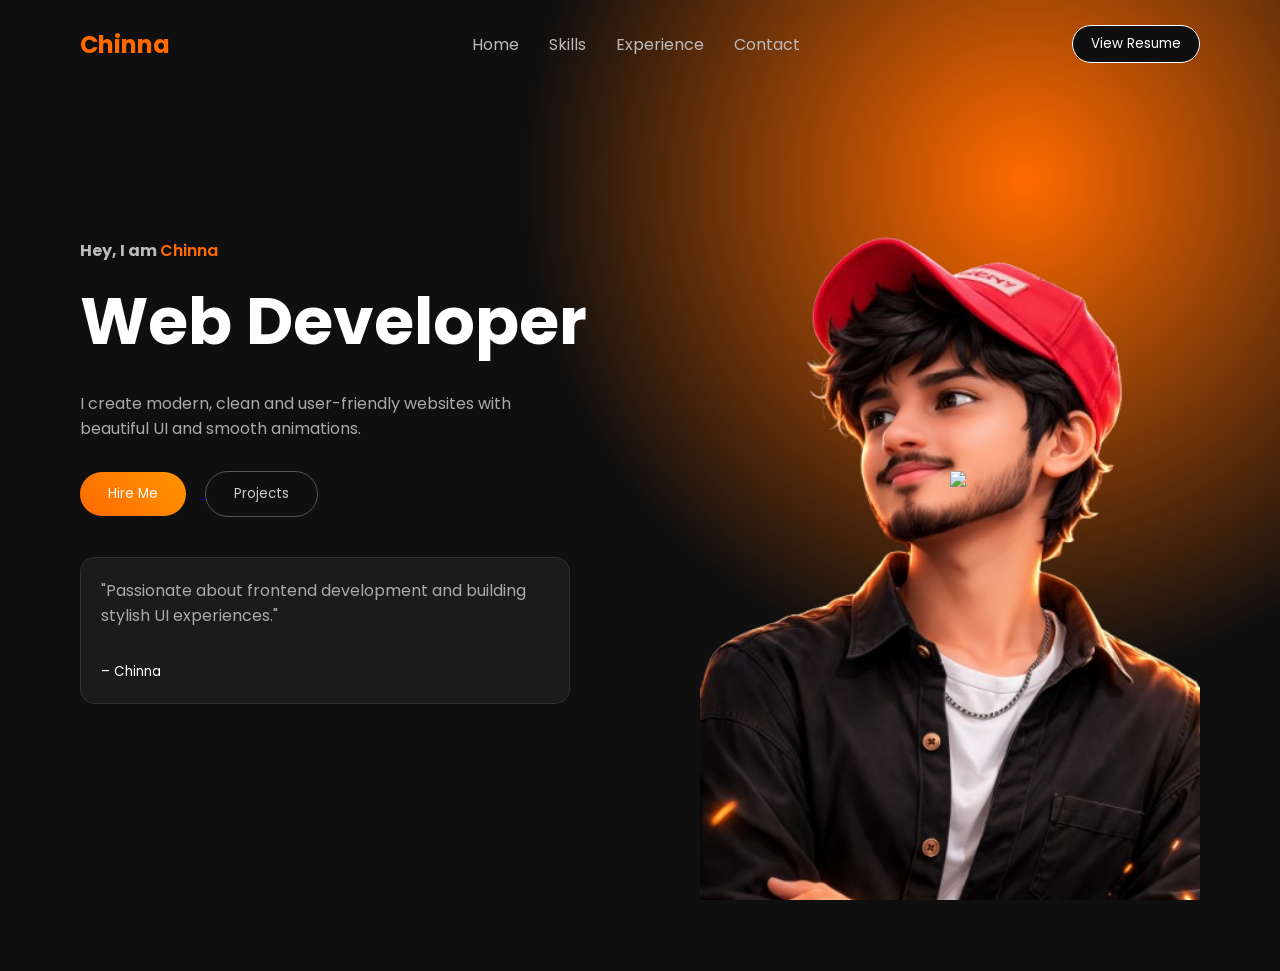
==== index.html @ ad28b7e5 "updated files" ====
<!DOCTYPE html>
<html>
<head>
    <title>Chinna | Web Developer</title>

    <link href="https://fonts.googleapis.com/css2?family=Poppins:wght@300;400;600;700;800&display=swap" rel="stylesheet">
    <link rel="stylesheet" href="style.css">
</head>
<body>

<header>

    <nav>
        <h2 class="logo">Chinna</h2>
        <ul>
            <li><a href="./index.html">Home</a></li>
            <li><a href="./Skills.html">Skills</a></li>
            <li><a href="./Experience.html">Experience</a></li>
            <li><a href="./Contact.html">Contact</a></li>
        </ul>
        <a href="./Chinna_Thimmanna_Resume (1).pdf">
        <button class="resume-btn">View Resume</button>
        </a>
    </nav>

    <div class="hero">

        <div class="hero-left">
            <h4>Hey, I am <span>Chinna</span></h4>
            <h1>Web Developer</h1>
            <p>
                I create modern, clean and user-friendly websites 
                with beautiful UI and smooth animations.
            </p>

            <div class="hero-buttons">
                 <a href="https://mail.google.com/mail/?view=cm&to=chinnathimmannagorlagutta@gmail.com&su=You Are Hired!&body=Hi Chinna, I visited your portfolio and would like to hire you." target="_blank" class="btn-primary">
                <button class="primary-btn">Hire Me</button>
            </a>
                 <a href="./Projects.html">
                <button class="secondary-btn">Projects</button> </a>
            </div>

            <div class="glass-card">
                <p>
                    "Passionate about frontend development and 
                    building stylish UI experiences."
                </p>
                <small>– Chinna</small>
            </div>

        </div>

        <div class="hero-right">

    <div class="hero-right">

    <div class="orbit-wrapper">


        <img src="https://cdn.jsdelivr.net/gh/devicons/devicon/icons/html5/html5-original.svg"
             class="orbit-icon html">

        <img src="https://cdn.jsdelivr.net/gh/devicons/devicon/icons/css3/css3-original.svg"
             class="orbit-icon css">

        <img src="https://cdn.jsdelivr.net/gh/devicons/devicon/icons/javascript/javascript-original.svg"
             class="orbit-icon js">
        <img src="./Portfolie3d.png" alt="developer" class="main-img">
    </div>

</div>
    </div>

</div>

    </div>

</header>

</body>
</html>
---- style.css ----
html, body {
    height: 100%;
    overflow: hidden;
}
* {
    margin: 0;
    padding: 0;
    box-sizing: border-box;
    font-family: 'Poppins', sans-serif;
}

body {
    background: #0f0f0f;
    color: white;
}

/* NAVBAR */

nav {
    display: flex;
    justify-content: space-between;
    align-items: center;
    padding: 25px 80px;
}

.logo {
    color: #ff6a00;
    font-weight: 700;
}

nav ul {
    display: flex;
    list-style: none;
}

nav ul li {
    margin-left: 30px;
}

nav ul li a {
    color: #bbb;
    text-decoration: none;
    transition: 0.3s;
}

nav ul li a:hover {
    color: #ff6a00;
}

.resume-btn {
    background: #0f0f0f;
    border: 1px solid hsl(0, 0%, 100%);
    color: #ffffff;
    padding: 8px 18px;
    border-radius: 20px;
    cursor: pointer;
    transition: 0.3s;
}

.resume-btn:hover {
    background: #ff6a00;
    color: white;
}

/* HERO */

header {
    height: 100vh;
    background: radial-gradient(circle at 80% 20%, #ff6a00 0%, #0f0f0f 40%);
}

.hero {
    display: flex;
    align-items: center;
    justify-content: space-between;
    padding: 0 80px;
    height: 85vh;
}

/* LEFT */

.hero-left h4 {
    color: #bbb;
    margin-bottom: 10px;
}

.hero-left span {
    color: #ff6a00;
    font-weight: 600;
}

.hero-left h1 {
    font-size: 65px;
    margin-bottom: 20px;
}

.hero-left p {
    color: #aaa;
    width: 450px;
    margin-bottom: 30px;
}

/* BUTTONS */

.primary-btn {
    background: linear-gradient(45deg, #ff6a00, #ff9500);
    border: none;
    padding: 12px 28px;
    border-radius: 30px;
    color: white;
    cursor: pointer;
    margin-right: 15px;
    transition: 0.4s;
}

.primary-btn:hover {
    transform: translateY(-5px);
    box-shadow: 0 10px 25px rgba(255,106,0,0.5);
}

.secondary-btn {
    background: transparent;
    border: 1px solid #555;
    padding: 12px 28px;
    border-radius: 30px;
    color: #ccc;
    cursor: pointer;
}

/* GLASS CARD */

.glass-card {
    margin-top: 40px;
    padding: 20px;
    width: 490px;
    background: rgba(255,255,255,0.05);
    backdrop-filter: blur(10px);
    border-radius: 15px;
    border: 1px solid rgba(255,255,255,0.1);
}

/* RIGHT IMAGE */

/* Apply float ONLY to main image */
.main-img {
    width: 400px;
    animation: float 4s ease-in-out infinite;
    bottom: 0%;
}

/* FLOAT ANIMATION */

@keyframes float {
    0% { transform: translateY(0); }
    50% { transform: translateY(-20px); }
    100% { transform: translateY(0); }
}

/* Orbit Setup */

.hero-right {
    position: relative;
    display: flex;
    justify-content: center;
    align-items: center;
}

.orbit-wrapper {
    position: relative;
    width: 500px;
    height: 500px;
}

/* Image center */
.main-img {
    width: 100%;
    height: auto;
    position: relative;
    z-index: 1;
    object-fit: cover;
    display: block;
}


/* Orbit icons */

.orbit-icon {
    position: absolute;
    width: 70px;
    top: 50%;
    left: 50%;
    z-index: 3;   /* 👈 higher than main image */
}

/* HTML */
.html {
    animation: orbit1 12s linear infinite;
}

/* CSS */
.css {
    animation: orbit2 18s linear infinite;
}

/* JS reverse */
.js {
    animation: orbit3 9s linear infinite reverse;
}

/* Orbit keyframes */

@keyframes orbit1 {
    from { transform: rotate(0deg) translateX(220px) rotate(0deg); }
    to   { transform: rotate(360deg) translateX(220px) rotate(-360deg); }
}

@keyframes orbit2 {
    from { transform: rotate(120deg) translateX(220px) rotate(-120deg); }
    to   { transform: rotate(480deg) translateX(220px) rotate(-480deg); }
}

@keyframes orbit3 {
    from { transform: rotate(240deg) translateX(220px) rotate(-240deg); }
    to   { transform: rotate(600deg) translateX(220px) rotate(-600deg); }
}
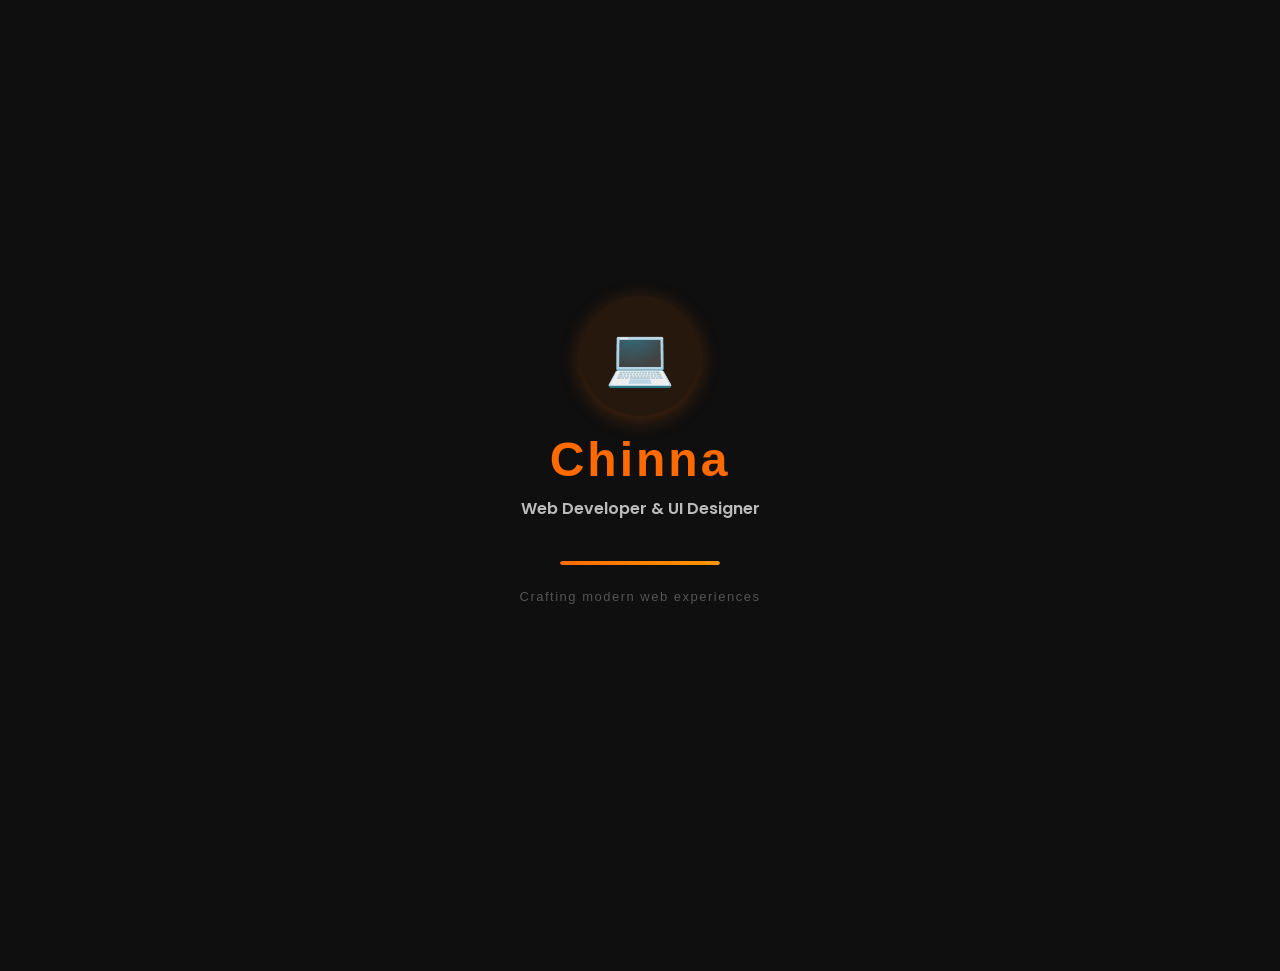
==== commit 25fdeaa6: "feat: add splash screen to homepage, DoToR project card, and Backend & APIs skills" ====
--- a/index.html
+++ b/index.html
@@ -7,6 +7,29 @@
     <link rel="stylesheet" href="style.css">
 </head>
 <body>
+
+<noscript>
+    <style>
+        .splash-container { display: none !important; }
+        .main-content { opacity: 1 !important; }
+    </style>
+</noscript>
+
+<!-- SPLASH SCREEN -->
+<div id="splash" class="splash-container">
+    <div class="splash-logo">
+        <span class="splash-emoji">💻</span>
+    </div>
+    <div class="splash-brand">Chinna</div>
+    <div class="splash-caption">Web Developer &amp; UI Designer</div>
+    <div class="splash-loader">
+        <div class="splash-loader-bar"></div>
+    </div>
+    <div class="splash-footer">Crafting modern web experiences</div>
+</div>
+
+<!-- MAIN CONTENT -->
+<div id="main-content" class="main-content">
 
 <header>
 
@@ -78,5 +101,26 @@
 
 </header>
 
+</div>
+
+<script>
+    // Splash → Main transition
+    window.addEventListener('load', () => {
+        const splash = document.getElementById('splash');
+        const mainContent = document.getElementById('main-content');
+        
+        // After the loading bar animation finishes (~2.5s), fade out splash
+        setTimeout(() => {
+            splash.classList.add('splash-fade-out');
+            mainContent.classList.add('main-visible');
+            
+            // Remove splash from DOM after transition
+            setTimeout(() => {
+                splash.style.display = 'none';
+            }, 600);
+        }, 2800);
+    });
+</script>
+
 </body>
 </html>
--- a/style.css
+++ b/style.css
@@ -1,3 +1,108 @@
+
+/* ================================================
+   SPLASH SCREEN
+================================================ */
+
+.splash-container {
+    position: fixed;
+    top: 0;
+    left: 0;
+    width: 100%;
+    height: 100vh;
+    display: flex;
+    flex-direction: column;
+    align-items: center;
+    justify-content: center;
+    background: #0f0f0f;
+    z-index: 9999;
+    transition: opacity 0.6s ease, transform 0.6s ease;
+}
+
+.splash-fade-out {
+    opacity: 0;
+    transform: scale(1.05);
+    pointer-events: none;
+}
+
+.splash-logo {
+    width: 120px;
+    height: 120px;
+    border-radius: 60px;
+    background: rgba(255,106,0,0.1);
+    display: flex;
+    align-items: center;
+    justify-content: center;
+    margin-bottom: 16px;
+    box-shadow: 0 4px 20px rgba(255,106,0,0.25);
+    animation: splashPulse 2s ease-in-out infinite;
+}
+
+.splash-emoji {
+    font-size: 56px;
+}
+
+.splash-brand {
+    font-size: 48px;
+    font-weight: 900;
+    color: #ff6a00;
+    letter-spacing: 3px;
+    font-family: 'Poppins', sans-serif;
+}
+
+.splash-caption {
+    font-size: 16px;
+    font-weight: 600;
+    color: #bbb;
+    margin-top: 10px;
+    text-align: center;
+    padding: 0 30px;
+    line-height: 24px;
+}
+
+.splash-loader {
+    width: 160px;
+    height: 4px;
+    background: #222;
+    border-radius: 4px;
+    margin-top: 40px;
+    overflow: hidden;
+}
+
+.splash-loader-bar {
+    height: 100%;
+    background: linear-gradient(90deg, #ff6a00, #ff9500);
+    border-radius: 4px;
+    width: 0%;
+    animation: splashLoadBar 2.5s ease-in-out forwards;
+}
+
+.splash-footer {
+    font-size: 13px;
+    color: #555;
+    font-weight: 500;
+    margin-top: 24px;
+    letter-spacing: 1.5px;
+}
+
+@keyframes splashPulse {
+    0%, 100% { transform: scale(1); }
+    50% { transform: scale(1.06); }
+}
+
+@keyframes splashLoadBar {
+    0% { width: 0%; }
+    100% { width: 100%; }
+}
+
+/* Main content hidden until splash fades */
+.main-content {
+    opacity: 0;
+    transition: opacity 0.8s ease 0.2s;
+}
+
+.main-visible {
+    opacity: 1;
+}
 
 html, body {
     height: 100%;
